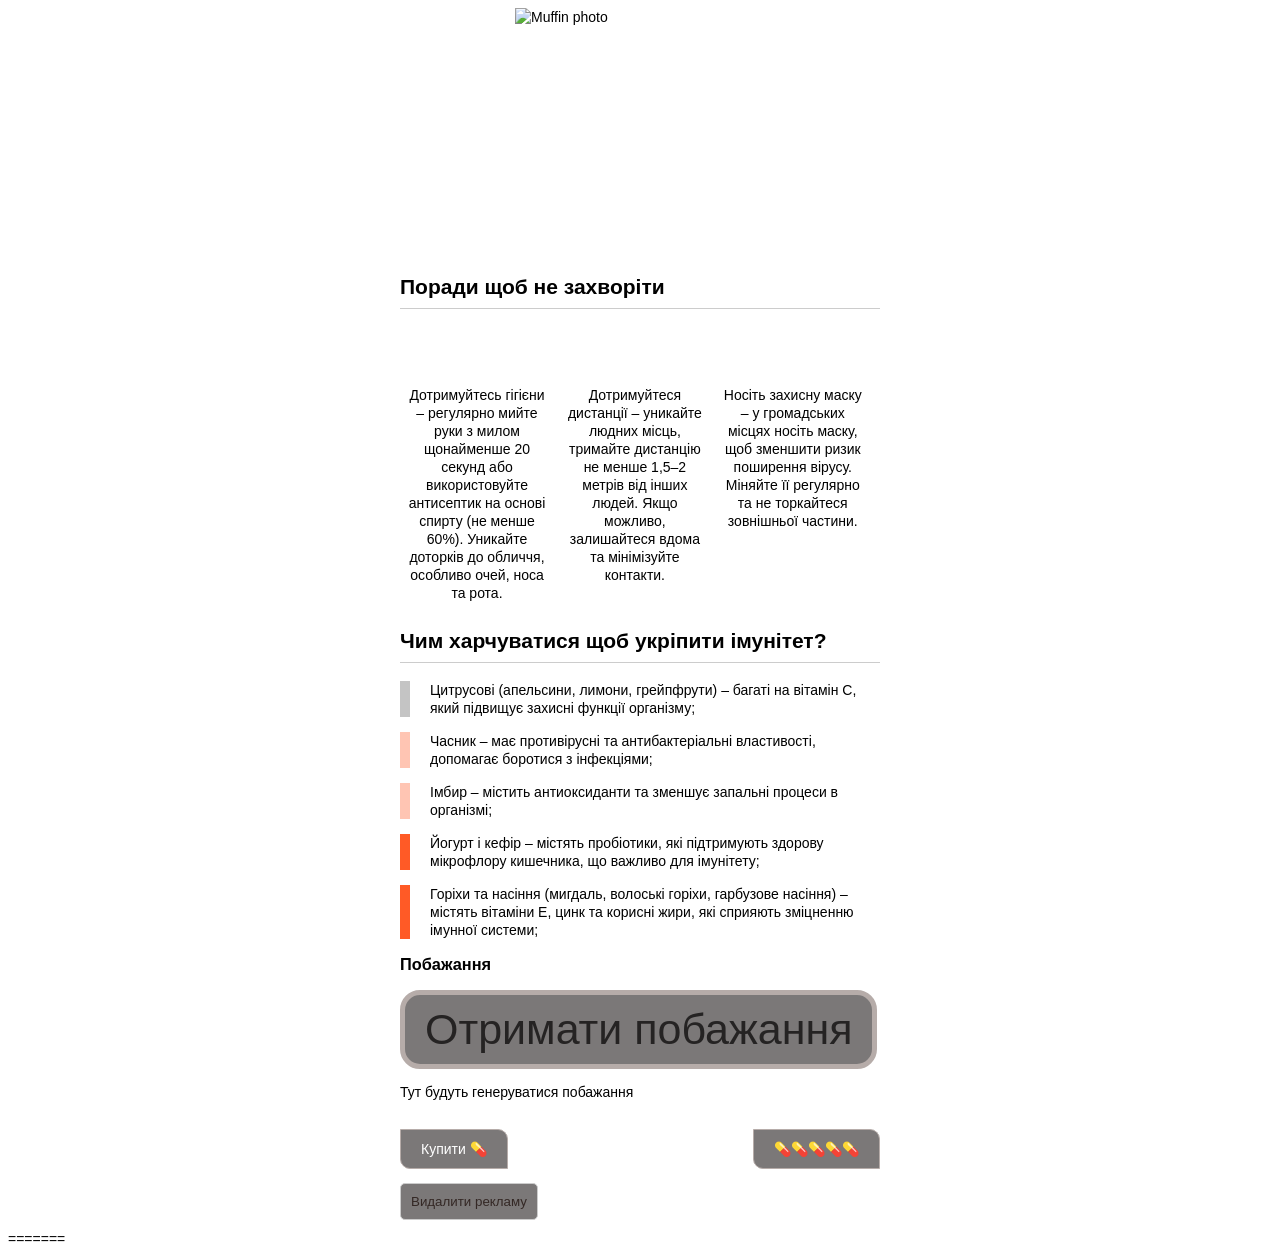
==== index.html @ 387008b8 "зробив стуктуру сайту" ====
<!DOCTYPE html>
<html lang="en">
  <head>
    <meta charset="utf-8" />
    <title>Шапран Save Health</title>
    <link rel="stylesheet" href="css/style.css" />
    <link rel="icon" type="image/x-icon" href="/img/healthcarelogo.ico" />
    <style>
      .text-box {
        background-color: rgba(255, 255, 255, 0.8); /* Полупрозрачный белый фон */
        padding: 10px;
        border: 1px solid #ccc;
        border-radius: 5px;
        margin-bottom: 10px;
      }
      
      
    </style>
  </head>
  <body>
    <div class="container">
      <header class="site-header">
        <img
          src="img/home2.png"
          width="250"
          height="240"
          alt="Muffin photo"
        />
      </header>

      <div class="blur-overlay"></div>

      <section class="features">
        <h2>Поради щоб не захворіти</h2>
        <p class="feature-kitten">
          Дотримуйтесь гігієни – регулярно мийте руки з милом щонайменше 20 секунд або використовуйте антисептик на основі спирту (не менше 60%). Уникайте доторків до обличчя, особливо очей, носа та рота.
        </p>
        <p class="feature-train">
          Дотримуйтеся дистанції – уникайте людних місць, тримайте дистанцію не менше 1,5–2 метрів від інших людей. Якщо можливо, залишайтеся вдома та мінімізуйте контакти.
        </p>
        <p class="feature-cat">
          Носіть захисну маску – у громадських місцях носіть маску, щоб зменшити ризик поширення вірусу. Міняйте її регулярно та не торкайтеся зовнішньої частини.
        </p>
      </section>

      <section class="skills">
        <h2>Чим харчуватися щоб укріпити імунітет?</h2>
        <ul class="skills-list">
          <li class="skills-item">
            Цитрусові (апельсини, лимони, грейпфрути) – багаті на вітамін C, який підвищує захисні функції організму;
          </li>
          <li class="skills-item standard">
            Часник – має противірусні та антибактеріальні властивості, допомагає боротися з інфекціями;
          </li>
          <li class="skills-item standard">
            Імбир – містить антиоксиданти та зменшує запальні процеси в організмі;
          </li>
          <li class="skills-item vip">
            Йогурт і кефір – містять пробіотики, які підтримують здорову мікрофлору кишечника, що важливо для імунітету;
          </li>
          <li class="skills-item vip">
            Горіхи та насіння (мигдаль, волоські горіхи, гарбузове насіння) – містять вітаміни Е, цинк та корисні жири, які сприяють зміцненню імунної системи;
          </li>
        </ul>
      </section>

      <section>
        <h3>Побажання</h3>
        <button id="Wishes_btn">Отримати побажання</button>
        <p id="p_Wishes">Тут будуть генеруватися побажання</p>
      </section>

      <footer class="site-footer">
        <p id="btnbuyhearts">Купити 💊</p>
        <p id="heartsforwishes">💊💊💊💊💊</p>
      </footer>
      <button id="changeBackgroundBtn" class="text-box">Видалити рекламу</button>
    </div>
  </body>
  <script src="js/script.js"></script>
=======
---- css/style.css ----
body {
  padding: 0;
  font-family: "Arial", sans-serif;
  font-size: 14px;
  line-height: 18px;
  color: #000000;
  background: #ffffff url("../img/background3.jfif") no-repeat;
  background-size: cover;
}


h1 {
  width: 260px;
  font-family: "Georgia", serif;
  font-size: 36px;
  line-height: 36px;
}

h2 {
  padding-bottom: 12px;
  border-bottom: 1px solid #cccccc;
}

.site-header {
  margin-bottom: 30px;
}

.skills-item {
  margin-bottom: 15px;
  padding-left: 20px;
  border-left: 10px solid #c4c4c4;
  color: #000000;
}

.standard {
  border-color: #ffc5b3;
  color: #000000;
}

/* Add a rule for the vip class here */
.vip {
  border-color: #ff5a26;
  color: #000000;
}

.container {
  width: 480px;
  margin: 0 auto;
}

.site-header img {
  display: block;
  margin: 0 auto;
}

.features {
  margin-bottom: 30px;
}

.features p {
  display: inline-block;
  vertical-align: top;
  width: 30%;
  margin: 0 5px;
  text-align: center;
  background-repeat: no-repeat;
  background-position: center top;
  
  
}

.feature-kitten {
  padding-top: 60px;
  width: 50px;
  background-image: url("../img/trump.png");  
}

.feature-cat {
  padding-top: 60px;
  background-image: url("../img/biden.png");
}

.feature-train {
  text-decoration-color: #0000;
  padding-top: 60px;
  background-image: url("../img/zelensky.png");
  
}

.skills-list {
  padding: 0;
  list-style: none;
}


.wishes {
  margin-top: 30px;
  text-align: center;
}
/*Підвал сайту з кнопкою купівлі 🧡*/
.site-footer {
  display: flex;
  justify-content: space-between;
  color: #fff;
}

.site-footer p {
  background-color: #7b7878;
  padding: 10px 20px;
  border-radius: 0 10px;
  border: 1px solid #b6aca9;
  color: #fff;
  cursor: pointer;
}

.site-footer p:last-child {
  cursor: help;
}
/*Секція випадкових побажань*/

.wishes {
  margin-top: 100px;
}

#Wishes_btn {
  background: #7b7878;
  color: #252323;
  border: 5px solid #b6aca9;
  border-radius: 20px;  
  padding: 10px 20px;
  font-size: 43px;
  cursor: pointer;
  text-align: center;
}

#p-love-wishes {
  height: 150px;
  font-size: 36px;
  line-height: 40px;
  color: #342825;
  text-align: justify; 
  
}
#changeBackgroundBtn {
  color: #342825;
  background: #7b7878;
  
}
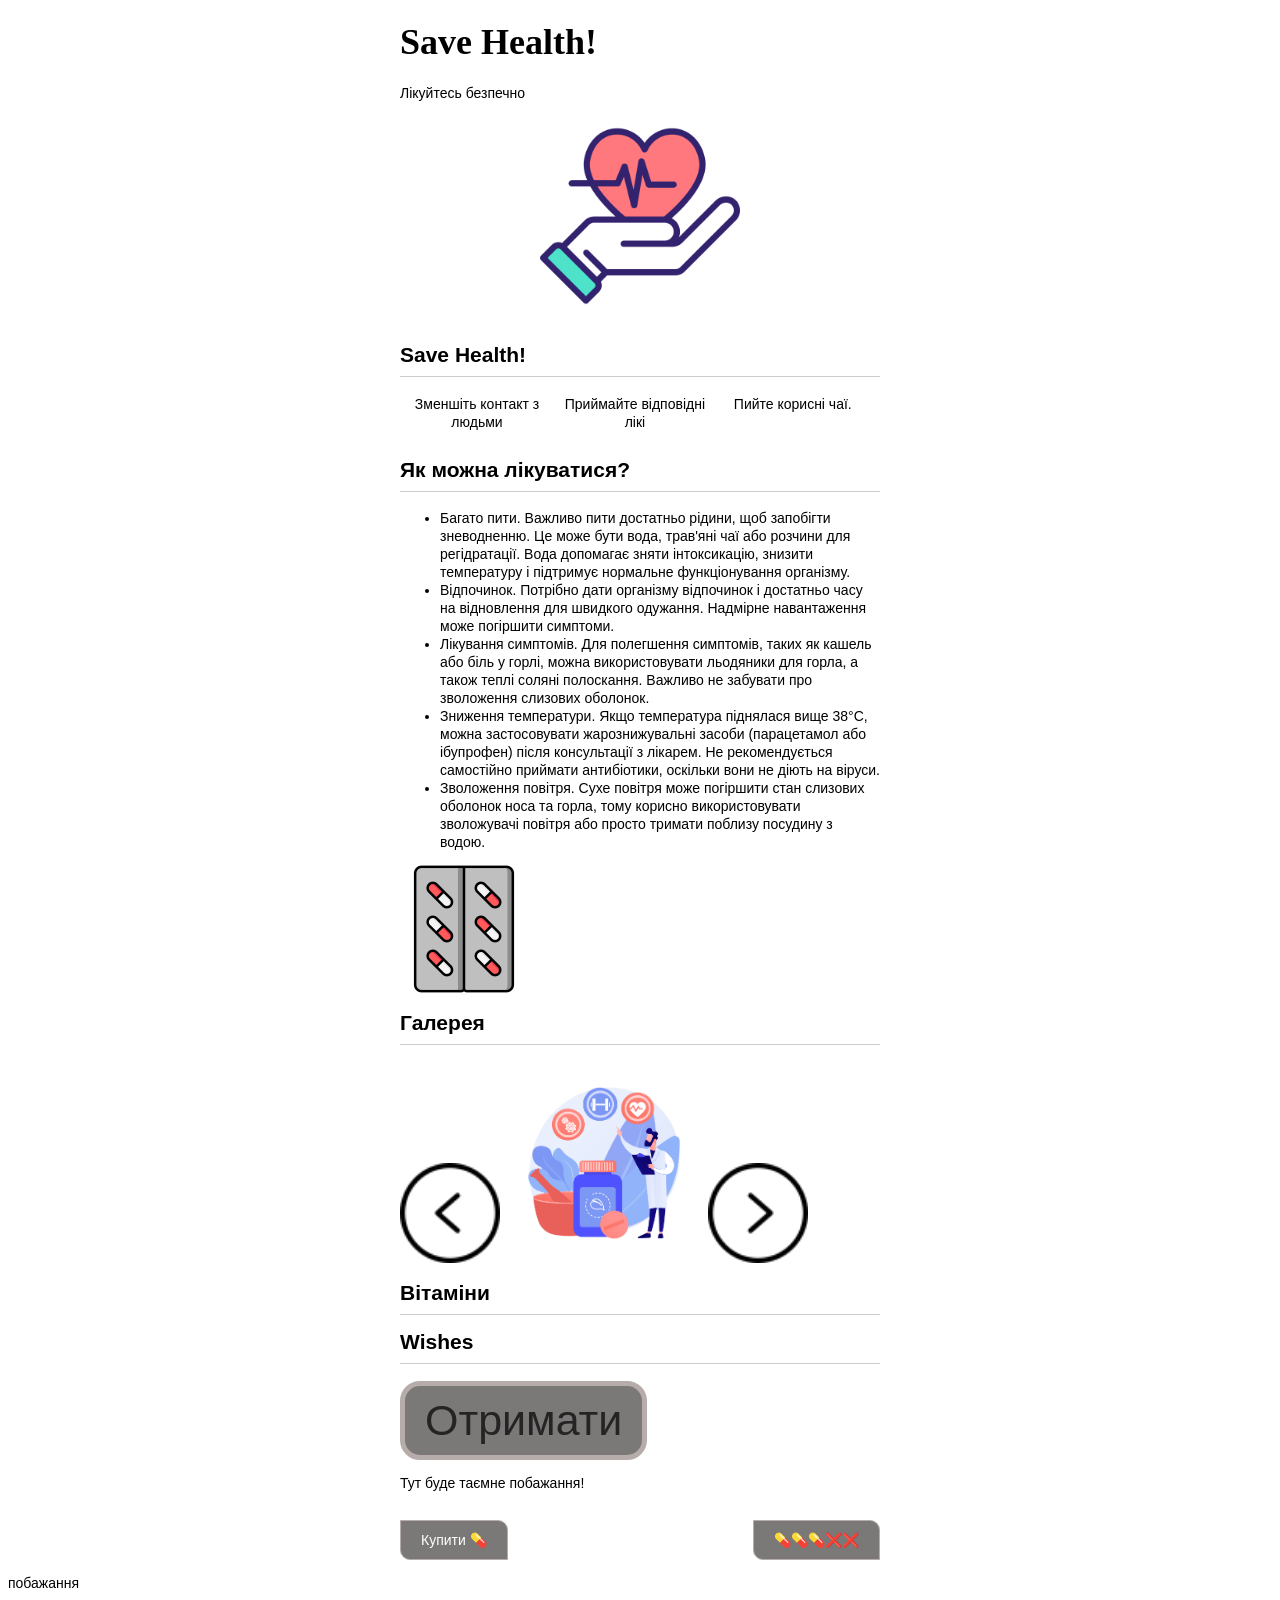
==== commit edb1d612: "видалено старі файли, додано нові зображення вітамінів" ====
--- a/index.html
+++ b/index.html
@@ -1,82 +1,81 @@
-
 <!DOCTYPE html>
 <html lang="en">
   <head>
     <meta charset="utf-8" />
-    <title>Шапран Save Health</title>
+    <meta name="viewport" content="width=device-width, initial-scale=1.0">
+    <title>Save Health</title>
     <link rel="stylesheet" href="css/style.css" />
-    <link rel="icon" type="image/x-icon" href="/img/healthcarelogo.ico" />
-    <style>
-      .text-box {
-        background-color: rgba(255, 255, 255, 0.8); /* Полупрозрачный белый фон */
-        padding: 10px;
-        border: 1px solid #ccc;
-        border-radius: 5px;
-        margin-bottom: 10px;
-      }
-      
-      
-    </style>
   </head>
   <body>
     <div class="container">
       <header class="site-header">
+        <h1>Save Health!</h1>
+        <p>Лікуйтесь безпечно</p>
         <img
-          src="img/home2.png"
-          width="250"
-          height="240"
-          alt="Muffin photo"
+          src="img/save.png"
+          width="200"
+          height="200"
+          alt="Save Health day"
         />
       </header>
 
-      <div class="blur-overlay"></div>
+      <section class="features">
+        <h2>Save Health!</h2>
+        <p class="feature-health">Зменшіть контакт з людьми</p>
+        <p class="feature-gift">Приймайте відповідні лікі</p>
+        <p class="feature-memory">Пийте корисні чаї.</p>
+      </section>
 
-      <section class="features">
-        <h2>Поради щоб не захворіти</h2>
-        <p class="feature-kitten">
-          Дотримуйтесь гігієни – регулярно мийте руки з милом щонайменше 20 секунд або використовуйте антисептик на основі спирту (не менше 60%). Уникайте доторків до обличчя, особливо очей, носа та рота.
-        </p>
-        <p class="feature-train">
-          Дотримуйтеся дистанції – уникайте людних місць, тримайте дистанцію не менше 1,5–2 метрів від інших людей. Якщо можливо, залишайтеся вдома та мінімізуйте контакти.
-        </p>
-        <p class="feature-cat">
-          Носіть захисну маску – у громадських місцях носіть маску, щоб зменшити ризик поширення вірусу. Міняйте її регулярно та не торкайтеся зовнішньої частини.
+      <section class="activities">
+        <h2>Як можна лікуватися?</h2>
+        <ul class="activities-list">
+          <li class="activities-item">
+            Багато пити. Важливо пити достатньо рідини, щоб запобігти зневодненню. Це може бути вода, трав'яні чаї або розчини для регідратації. Вода допомагає зняти інтоксикацію, знизити температуру і підтримує нормальне функціонування організму.
+          </li>
+          <li class="activities-item">
+            Відпочинок. Потрібно дати організму відпочинок і достатньо часу на відновлення для швидкого одужання. Надмірне навантаження може погіршити симптоми.
+          </li>
+          <li class="activities-item">
+            Лікування симптомів. Для полегшення симптомів, таких як кашель або біль у горлі, можна використовувати льодяники для горла, а також теплі соляні полоскання. Важливо не забувати про зволоження слизових оболонок.
+          </li>
+          <li class="activities-item">
+            Зниження температури. Якщо температура піднялася вище 38°C, можна застосовувати жарознижувальні засоби (парацетамол або ібупрофен) після консультації з лікарем. Не рекомендується самостійно приймати антибіотики, оскільки вони не діють на віруси.
+          </li>
+          <li class="activities-item">
+            Зволоження повітря. Сухе повітря може погіршити стан слизових оболонок носа та горла, тому корисно використовувати зволожувачі повітря або просто тримати поблизу посудину з водою.</li>
+        </ul>
+        <p>
+          <img
+            src="img/pills.png"
+            width="128"
+            height="128"
+            alt="Valentine's Day pill"
+          />
         </p>
       </section>
-
-      <section class="skills">
-        <h2>Чим харчуватися щоб укріпити імунітет?</h2>
-        <ul class="skills-list">
-          <li class="skills-item">
-            Цитрусові (апельсини, лимони, грейпфрути) – багаті на вітамін C, який підвищує захисні функції організму;
-          </li>
-          <li class="skills-item standard">
-            Часник – має противірусні та антибактеріальні властивості, допомагає боротися з інфекціями;
-          </li>
-          <li class="skills-item standard">
-            Імбир – містить антиоксиданти та зменшує запальні процеси в організмі;
-          </li>
-          <li class="skills-item vip">
-            Йогурт і кефір – містять пробіотики, які підтримують здорову мікрофлору кишечника, що важливо для імунітету;
-          </li>
-          <li class="skills-item vip">
-            Горіхи та насіння (мигдаль, волоські горіхи, гарбузове насіння) – містять вітаміни Е, цинк та корисні жири, які сприяють зміцненню імунної системи;
-          </li>
-        </ul>
+      <section id="Gallery">
+        <h2>Галерея</h2>
+        <img src="img/left-arrow.png" alt="left-arrow" id="left-arrow" height="100" width="100">
+        <img src="img/1.jpg" alt="1" id="main-image" height="200" width="200">
+        <img src="img/right-arrow.png" alt="right-arrow" id="right-arrow" height="100" width="100">
+      </section>
+      <section class="vitamins">
+        <h2>Вітаміни</h2>
+        <p id = "p-vitamins"></p>
+        </section>
+      <section id="Wishes">
+        <h2>Wishes</h2>
+        <button id="Wishes_btn">Отримати </button>
+        <p id="p_Wishes">Тут буде таємне побажання!</p>
+        
       </section>
 
-      <section>
-        <h3>Побажання</h3>
-        <button id="Wishes_btn">Отримати побажання</button>
-        <p id="p_Wishes">Тут будуть генеруватися побажання</p>
-      </section>
-
+      <p id="healthMessage"></p>
       <footer class="site-footer">
-        <p id="btnbuyhearts">Купити 💊</p>
-        <p id="heartsforwishes">💊💊💊💊💊</p>
+        <p id="btn-buy-pill">Купити 💊</p>
+        <p id="count-of-pills">💊💊💊❌❌</p>
       </footer>
-      <button id="changeBackgroundBtn" class="text-box">Видалити рекламу</button>
-    </div>
+    </div>побажання
+    <script src="js/script.js"></script>
   </body>
-  <script src="js/script.js"></script>
-=======
+</html>
--- a/css/style.css
+++ b/css/style.css
@@ -4,7 +4,7 @@
   font-size: 14px;
   line-height: 18px;
   color: #000000;
-  background: #ffffff url("../img/background3.jfif") no-repeat;
+  background: #ffffff url("../img/1709c125c5a772be4a3184e4cd62f86e.jpg") no-repeat;
   background-size: cover;
 }
 
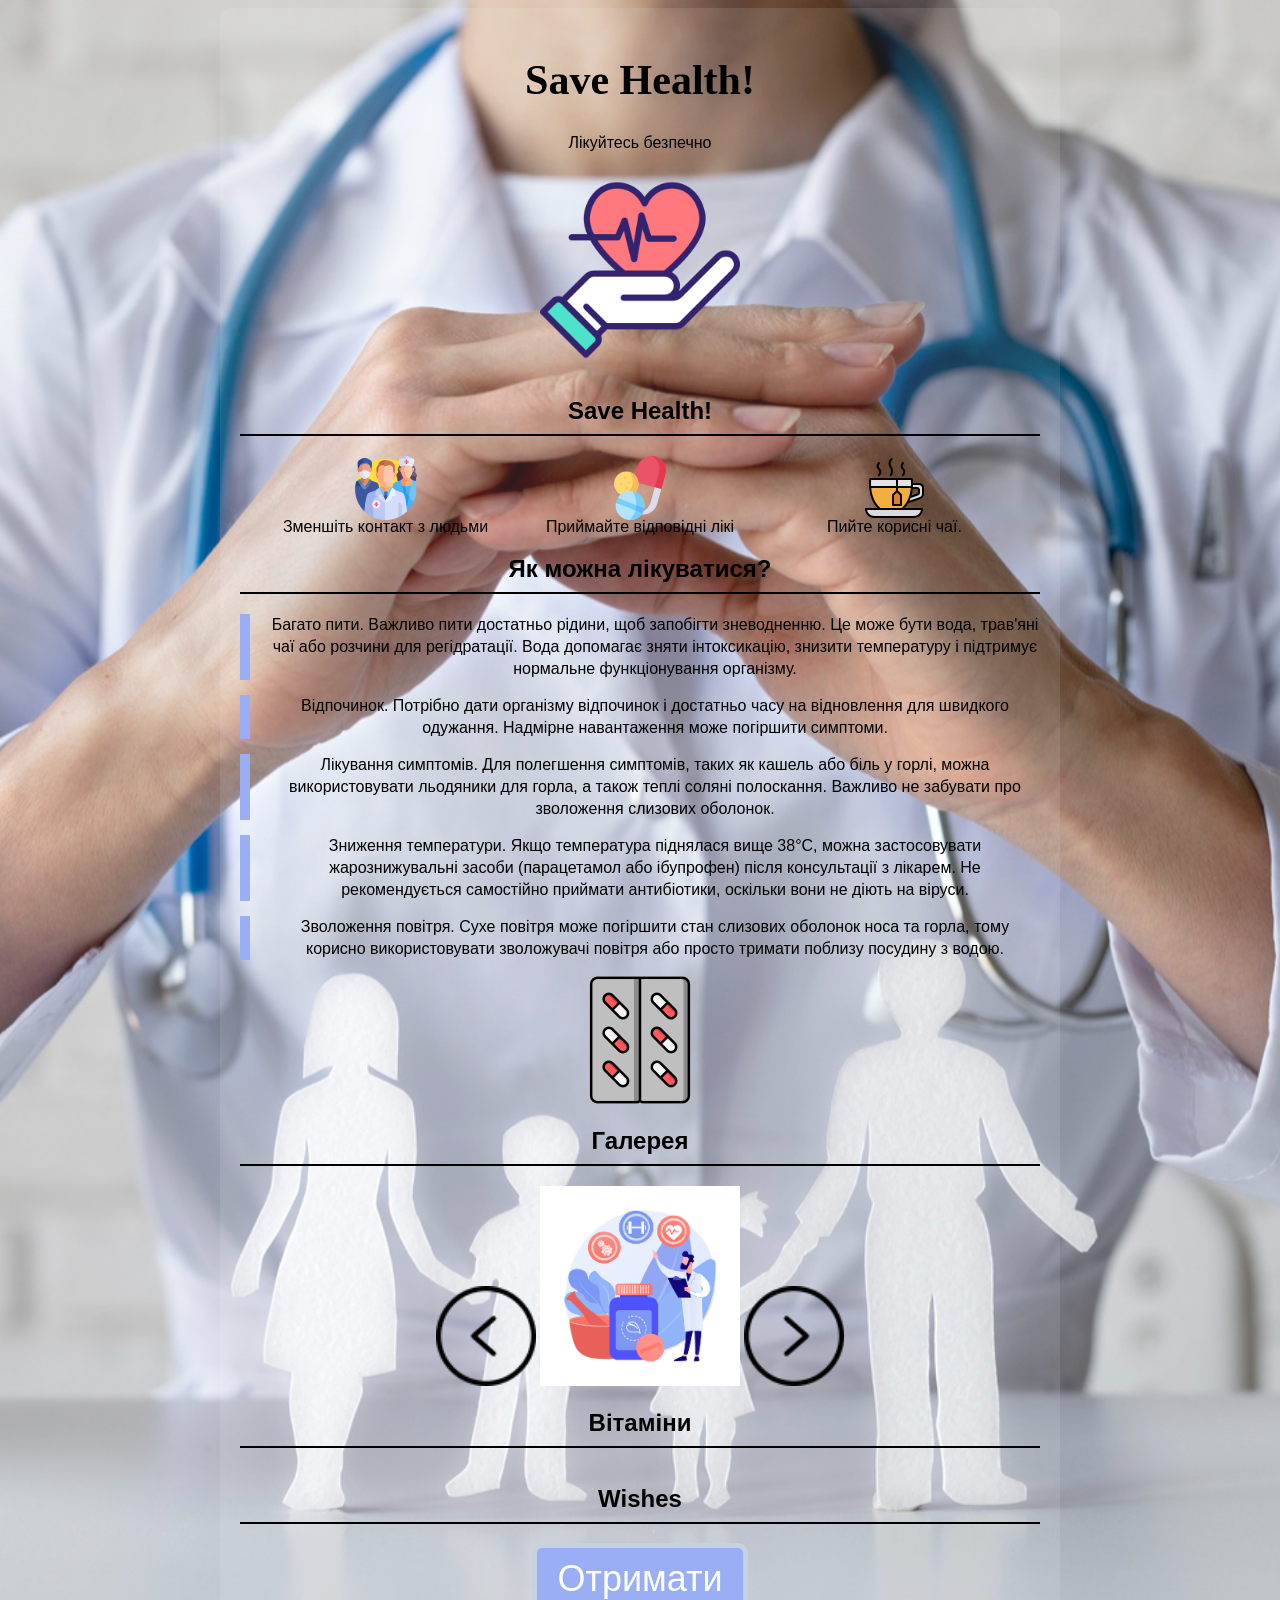
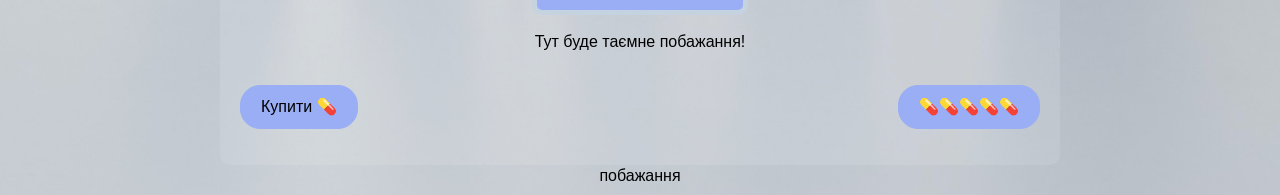
==== commit ef2c03b4: "Оновлено стилі CSS, додано нові елементи для вітамінів та порад щодо здоров'я." ====
--- a/index.html
+++ b/index.html
@@ -3,7 +3,7 @@
   <head>
     <meta charset="utf-8" />
     <meta name="viewport" content="width=device-width, initial-scale=1.0">
-    <title>Save Health</title>
+    <title>Шапран Save Health</title>
     <link rel="stylesheet" href="css/style.css" />
   </head>
   <body>
@@ -78,4 +78,4 @@
     </div>побажання
     <script src="js/script.js"></script>
   </body>
-</html>
+</html>
--- a/css/style.css
+++ b/css/style.css
@@ -1,51 +1,45 @@
 body {
   padding: 0;
   font-family: "Arial", sans-serif;
-  font-size: 14px;
-  line-height: 18px;
+  font-size: 16px;
+  line-height: 22px;
+  color: black;
+  text-align: center;
+  background-image: url(../img/2149191361.jpg);
+  background-repeat: no-repeat;
+  background-size: cover;
+  background-position: center;
+}
+
+h1 {
+  font-family: "Georgia", serif;
+  font-size: 42px;
+  line-height: 48px;
   color: #000000;
-  background: #ffffff url("../img/1709c125c5a772be4a3184e4cd62f86e.jpg") no-repeat;
-  background-size: cover;
-}
-
-
-h1 {
-  width: 260px;
-  font-family: "Georgia", serif;
-  font-size: 36px;
-  line-height: 36px;
 }
 
 h2 {
   padding-bottom: 12px;
-  border-bottom: 1px solid #cccccc;
+  border-bottom: 2px solid #000000;
 }
 
 .site-header {
   margin-bottom: 30px;
 }
 
-.skills-item {
+.activities-item {
   margin-bottom: 15px;
   padding-left: 20px;
-  border-left: 10px solid #c4c4c4;
-  color: #000000;
-}
-
-.standard {
-  border-color: #ffc5b3;
-  color: #000000;
-}
-
-/* Add a rule for the vip class here */
-.vip {
-  border-color: #ff5a26;
-  color: #000000;
+  border-left: 10px solid #99aef5;
+  color: black;
 }
 
 .container {
-  width: 480px;
+  width: 800px;
   margin: 0 auto;
+  background: rgba(255, 255, 255, 0.1);
+  padding: 20px;
+  border-radius: 10px;
 }
 
 .site-header img {
@@ -53,8 +47,25 @@
   margin: 0 auto;
 }
 
-.features {
-  margin-bottom: 30px;
+/*  Gallery  */
+
+
+.gallery {
+  display: flex;
+  flex-wrap: row;
+width: 80%;
+align-items: center;
+gap: 10px;
+}
+
+.maim-image {
+  width: 400px;
+  box-shadow: 0 4px 8px rgba(0, 0, 0, 0.5);
+
+}
+.arrow-image {
+  width: 64px;
+  height: 64px;
 }
 
 .features p {
@@ -65,84 +76,209 @@
   text-align: center;
   background-repeat: no-repeat;
   background-position: center top;
-  
-  
-}
-
-.feature-kitten {
+}
+
+.feature-health {
   padding-top: 60px;
-  width: 50px;
-  background-image: url("../img/trump.png");  
-}
-
-.feature-cat {
+  background-image: url("../img/medical-team\ \(1\).png");
+}
+
+.feature-gift {
   padding-top: 60px;
-  background-image: url("../img/biden.png");
-}
-
-.feature-train {
-  text-decoration-color: #0000;
+  background-image: url("../img/drugs.png");
+}
+
+.feature-memory {
   padding-top: 60px;
-  background-image: url("../img/zelensky.png");
-  
-}
-
-.skills-list {
+  background-image: url("../img/tea.png");
+}
+
+
+.wishes {
+ text-align: center;
+  margin-top: 30px;
+}
+
+#Wishes_btn {
+  background-color: #99aef5;
+  color: white;
+  border: 5px solid #c5d3e0;
+  border-radius: 10px;
+  padding: 10px 20px;
+  font-size: 36px;
+  cursor: pointer;
+}
+
+/* Add shadow on hover for the button */
+#Wishes_btn:hover {
+  box-shadow: 0 4px 8px rgba(0, 0, 0, 0.5);
+}
+
+/* Change shadow color on button click */
+#Wishes_btn:active {
+  box-shadow: 0 4px 8px rgba(0, 0, 255, 0.5);
+}
+
+#p_wishes {
+height: 150px;
+font-size: 28px;
+line-height: 40px;
+color: #99aef5;
+text-align: justify;
+
+}
+
+.activities-list {
   padding: 0;
   list-style: none;
 }
 
-
-.wishes {
-  margin-top: 30px;
-  text-align: center;
-}
-/*Підвал сайту з кнопкою купівлі 🧡*/
 .site-footer {
   display: flex;
   justify-content: space-between;
-  color: #fff;
-}
-
-.site-footer p {
-  background-color: #7b7878;
-  padding: 10px 20px;
-  border-radius: 0 10px;
-  border: 1px solid #b6aca9;
-  color: #fff;
-  cursor: pointer;
-}
-
-.site-footer p:last-child {
-  cursor: help;
-}
-/*Секція випадкових побажань*/
-
-.wishes {
-  margin-top: 100px;
-}
-
-#Wishes_btn {
-  background: #7b7878;
-  color: #252323;
-  border: 5px solid #b6aca9;
-  border-radius: 20px;  
-  padding: 10px 20px;
-  font-size: 43px;
-  cursor: pointer;
-  text-align: center;
-}
-
-#p-love-wishes {
-  height: 150px;
-  font-size: 36px;
-  line-height: 40px;
-  color: #342825;
-  text-align: justify; 
-  
-}
-#changeBackgroundBtn {
-  color: #342825;
-  background: #7b7878;
-  
-}
+  color: black;
+}
+
+/* Підвал з кнопкою купівлі та відображення  */
+.site-footer p{
+background-color: #99aef5;
+padding: 10px 20px;
+border-radius: 20px 20px;
+border: 1px solid  #99aef5;
+cursor: pointer;
+}
+.site-footer p:last-child{
+  cursor: default;
+}
+
+/* Add animation for image opacity change */
+@keyframes fadeIn {
+  from {
+    opacity: 0;
+  }
+  to {
+    opacity: 1;
+  }
+}
+
+.main-image {
+  animation: fadeIn 1s ease-in-out;
+}
+
+/* VITAMINS */
+
+#p-vitamins{
+  display: flex;
+  flex-direction: row;
+  flex-wrap: wrap;
+  justify-content: space-between;
+  gap: 20px;
+}
+
+.vitamin{
+  display: flex;
+  flex-direction: column;
+  justify-content: space-between; /* Ensure content is spaced out */
+  align-items: center;
+  border: #999999 1px solid;
+  border-radius: 10px;
+  box-shadow: 10px 10px 20px #c4c4c4;
+  padding: 10px;
+  width: 45%;
+  min-height: 300px;
+  text-align: center;
+  position: relative; /* Enable positioning for child elements */
+  background-color: lavender;
+}
+
+
+.vitamin div:last-child{
+  margin-top: auto; /* Push this section to the bottom */
+  width: 100%;
+}
+
+.vitamin div>p:first-child{
+text-align: center;
+}
+
+.vitamin div > p {
+  margin: 5px 0; /* Add spacing between paragraphs */
+  text-align: center;
+  font-size: 14px;
+  font-weight: bold;
+}
+
+.vitamin div > p:first-child {
+  font-size: 16px; /* Adjust font size for the rating */
+}
+
+.vitamin div > p:last-child {
+  color: #666; /* Optional: Add a subtle color for the type */
+}
+
+.vitamin p:first-child{
+  align-self: flex-end;
+  font-size: 12px;
+  color: #999999;
+
+}
+
+.img_container{
+width: 128px;
+height: 128px;
+margin: 0;
+padding: 0;
+}
+
+.scheme1{
+  margin-bottom: auto;
+}
+
+.img_container img{
+  width: 128px;
+  height: 128px;
+  transition: all 1s ease;
+  transform: scale(1);
+}
+
+.vitamin img{
+  max-width: 80%;
+  height: auto;
+}
+
+.vitamin img[alt="vitamin-scheme"] {
+  object-fit: contain; /* Scale the image proportionally to fit within the container */
+  object-position: center; /* Center the image within the container */
+  border: 1px solid #ccc; /* Optional: Add a border for better visibility */
+  border-radius: 5px; /* Optional: Add rounded corners */
+}
+
+.vitamin h3{
+  text-align: center;
+  font-size: 24px;
+}
+.vitamin:hover h3{
+  color: rgb(129, 129, 129);
+}
+
+.vitamin:hover .img_container img{
+  width: auto;
+  height: auto;
+  transform: translate3d(20px, 0px, 0) rotate(10deg) scale(1.2);
+  transform-origin: center;
+  transition: all 1s ease;
+  filter: drop-shadow(0 0 10px rgba(157, 157, 157, 0.5));
+}
+/* descreption */
+
+.vitamin p:last-child{
+  width: 100%;
+  border-top: 1px solid #999999;
+  border-bottom: 1px solid #999999;
+  border-radius: 5px;
+  background-color: #cccccc;
+  text-align: center;
+  font-size: 14px;
+  font-weight: bold;
+  padding: 5px 5px;
+}
